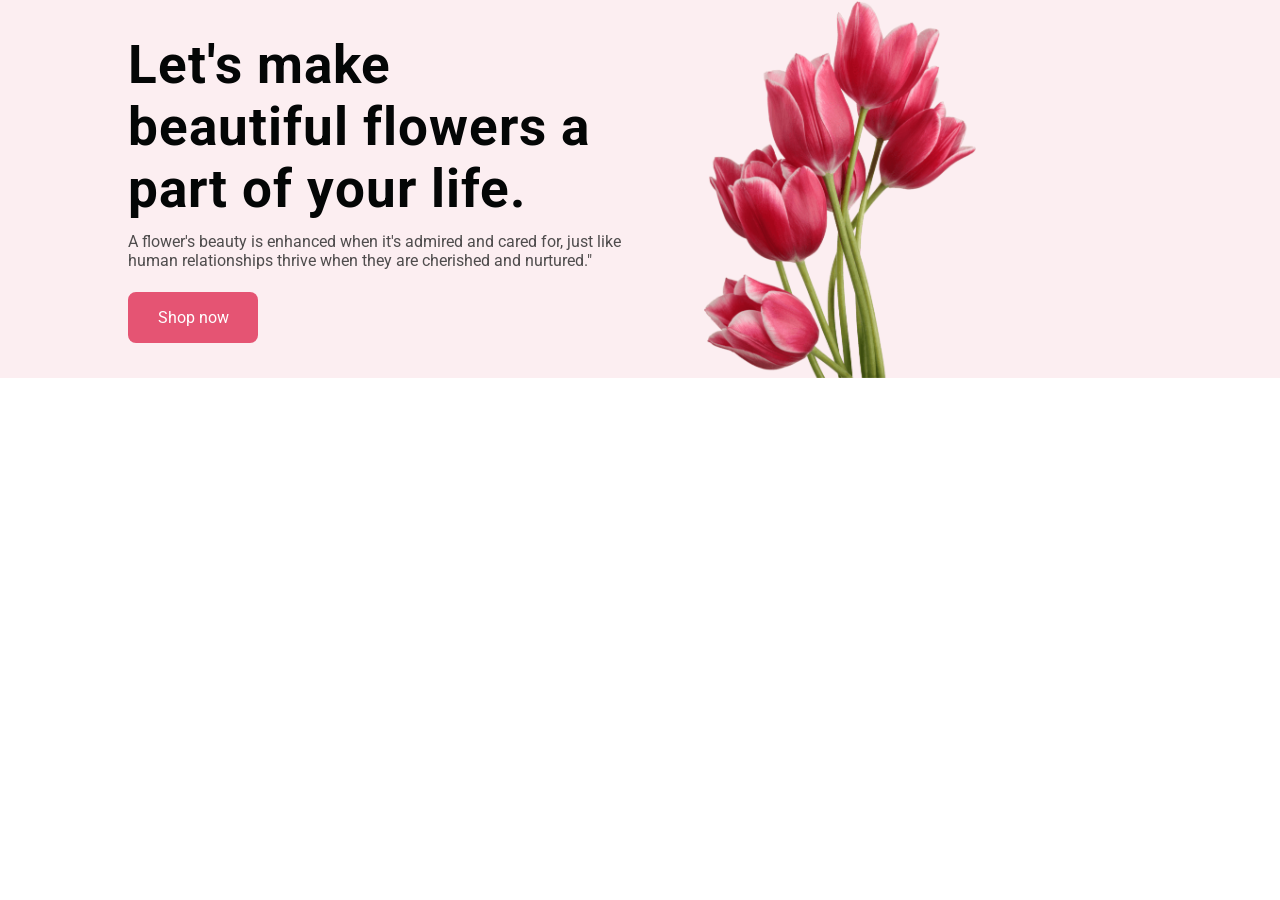
==== index.html @ 570fd3f5 "responsive header push" ====
<html lang="en">

<head>
    <meta charset="UTF-8">
    <meta name="viewport" content="width=
    , initial-scale=1.0">
    <title>header-section </title>
    <link rel="preconnect" href="https://fonts.googleapis.com">
    <link rel="preconnect" href="https://fonts.gstatic.com" crossorigin>
    <link href="https://fonts.googleapis.com/css2?family=Roboto:wght@400;700&display=swap" rel="stylesheet">
    <link rel="stylesheet" href="header.css">
</head>

<body>
    <header>
        <div class="header-section">

            <div class="left-side-content">
                <div class="head-content-head">
                    <h2>Let's make <br>beautiful flowers a <br>part of your life.
                    </h2>
                </div>
                <div class="description">
                    A flower's beauty is enhanced when it's admired and cared for, just like human relationships thrive when they are cherished and nurtured."
                </div>

                <button class="btn">Shop now</button>

            </div>

            <div class="left-side-content">
                <div class="image">
                    <img src="image/pngwing 10.png" alt="">
                </div>


            </div>
        </div>
    </header>
</body>

</html>
---- header.css ----
* {
    margin: 0px;
    padding: 0px;
}

.header-section {
    width: 100%;
    display: flex;
    justify-content: center;
    background-color: #FCEEF1;
    align-items: center;
}

.left-side-content {
    width: 40%;
    height: 100%;
    text-align: left;
    padding-left: 50px;
}

.head-content-head {
    color: #040606;
    font-size: 35px;
    letter-spacing: 1px;
    font-family: 'Roboto', sans-serif;
}

.description {
    margin: auto;
    color: #272727d0;
    padding: 12px 0px;
    margin-bottom: 10px;
    font-family: 'Roboto', sans-serif;
}

.image {
    max-width: 300px;
}

img {
    width: 100%;
}

.btn {
    width: 130px;
    padding: 16px 0px;
    border-radius: 8px;
    outline: none;
    background: #E55473;
    border: none;
    color: #fff;
    font-family: 'Roboto', sans-serif;
    font-weight: 400;
    font-size: 16px;
    cursor: pointer;
}


/* responsiveness */

@media screen and (max-width:576px) {
    .header-section {
        flex-direction: column;
    }
    .head-content-head {
        font-size: 20px;
    }
    .btn {
        width: 100px;
        padding: 10px 0px;
    }
}

@media screen and (min-width:576) and (max-width:96px) {
    .header-section {}
}
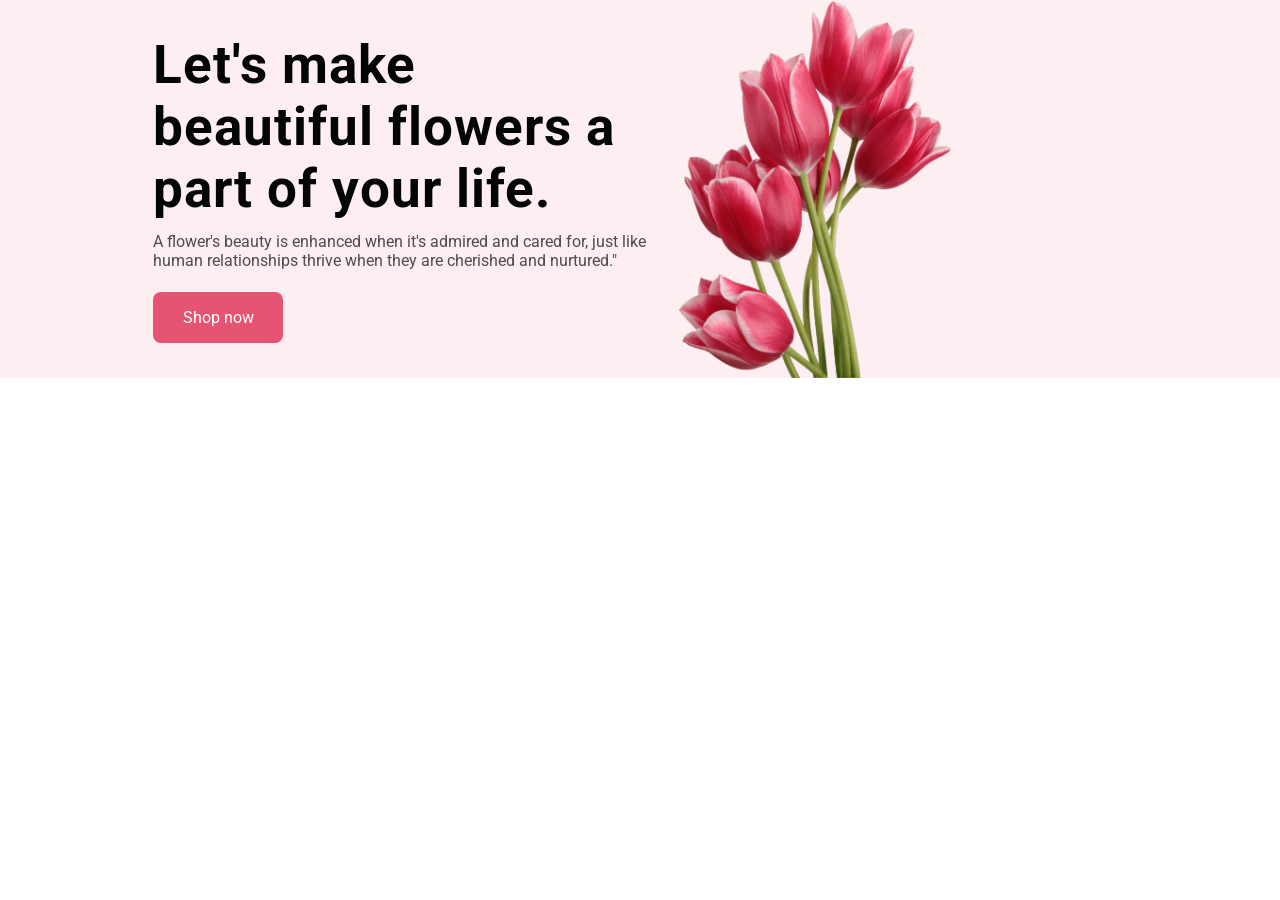
==== commit c6cf7c52: "background color change" ====
--- a/index.html
+++ b/index.html
@@ -8,7 +8,7 @@
     <link rel="preconnect" href="https://fonts.googleapis.com">
     <link rel="preconnect" href="https://fonts.gstatic.com" crossorigin>
     <link href="https://fonts.googleapis.com/css2?family=Roboto:wght@400;700&display=swap" rel="stylesheet">
-    <link rel="stylesheet" href="header.css">
+    <link rel="stylesheet" href="index.css">
 </head>
 
 <body>
@@ -28,7 +28,7 @@
 
             </div>
 
-            <div class="left-side-content">
+            <div class="right-side-content">
                 <div class="image">
                     <img src="image/pngwing 10.png" alt="">
                 </div>
--- a/index.css
+++ b/index.css
@@ -0,0 +1,90 @@
+* {
+    margin: 0px;
+    padding: 0px;
+}
+
+.header-section {
+    width: 100%;
+    display: flex;
+    justify-content: center;
+    background-color: #FCEEF1;
+    align-items: center;
+}
+
+.left-side-content {
+    width: 40%;
+    height: 100%;
+    text-align: left;
+    padding-left: 50px;
+}
+
+.right-side-content {
+    width: 40%;
+    height: 100%;
+}
+
+.head-content-head {
+    color: #040606;
+    font-size: 35px;
+    letter-spacing: 1px;
+    font-family: 'Roboto', sans-serif;
+}
+
+.description {
+    margin: auto;
+    color: #272727d0;
+    padding: 12px 0px;
+    margin-bottom: 10px;
+    font-family: 'Roboto', sans-serif;
+}
+
+.image {
+    max-width: 300px;
+}
+
+img {
+    width: 100%;
+}
+
+.btn {
+    width: 130px;
+    padding: 16px 0px;
+    border-radius: 8px;
+    outline: none;
+    background: #E55473;
+    border: none;
+    color: #fff;
+    font-family: 'Roboto', sans-serif;
+    font-weight: 400;
+    font-size: 16px;
+    cursor: pointer;
+}
+
+
+/* responsiveness */
+
+@media screen and (max-width:576px) {
+    .header-section {
+        flex-direction: column;
+        background-color: #9cc4d0da;
+    }
+    .head-content-head {
+        font-size: 16px;
+    }
+    .btn {
+        width: 100px;
+        padding: 10px 0px;
+        margin-bottom: 10px;
+    }
+    .left-side-content {
+        width: 80%;
+        display: flex;
+        justify-content: center;
+        flex-direction: column;
+        align-items: center;
+    }
+}
+
+@media screen and (min-width:576) and (max-width:96px) {
+    .header-section {}
+}
